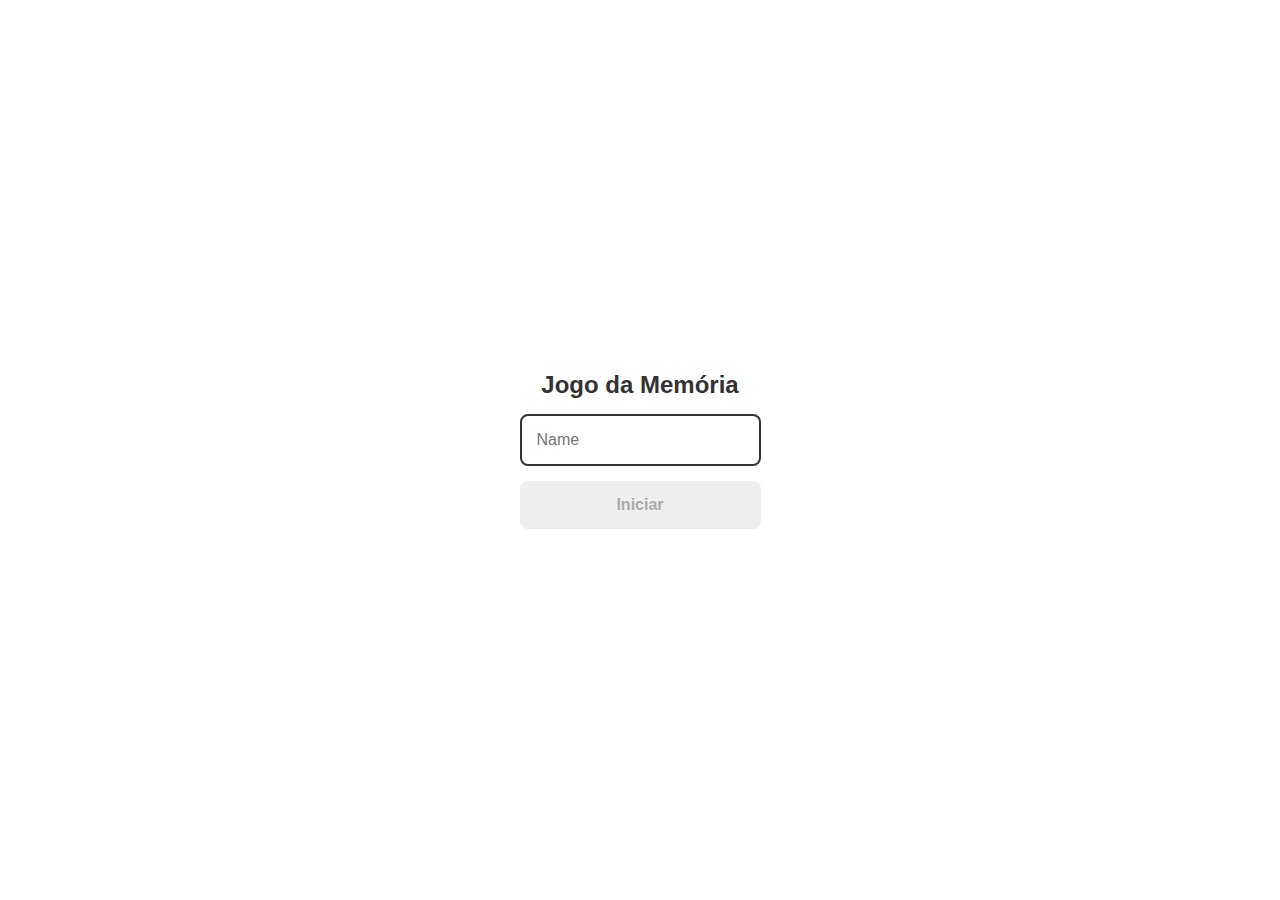
==== index.html @ 3acc5248 "Criado a página Login" ====
<!DOCTYPE html>
<html lang="pt-br">
<head>
    <meta charset="UTF-8">
    <meta name="viewport" content="width=device-width, initial-scale=1.0">
    <title>Memory Game | Login</title>
    <link rel="stylesheet" href="./css/reset.css">
    <link rel="stylesheet" href="./css/login.css">
    <script defer src="./js/login.js"></script>
</head>
<body>
    <form class="login-form">
        <div class="login-header">
            <h1>Jogo da Memória</h1>
            <input type="text" placeholder="Name" class="login-input">
            <button type="submit" class="login-button" disabled>Iniciar</button>
        </div>
    </form>
</body>
</html>
---- css/login.css ----
.login-form{
    display: flex;
    flex-direction: column;
    align-items: center;
    height: 100vh;
    justify-content: center;
}
.login-header{
    display: flex;
    flex-direction: column;
    align-items: center;
    justify-content: center;
}
.login-header  h1{
    color: #333;
    font-size: 1.5em;
    margin-bottom: 15px;
}
.login-input{
    border: 2px solid #333;
    border-radius: 8px;
    color: #333;
    font-size: 1em;
    margin-bottom: 15px;
    max-width: 300px;
    width: 100%;
    outline: none;
    padding: 15px;
}
.login-button{
    background-color: #ee665c;
    border-radius: 8px;
    color: #fff;
    font-size: 1em;
    font-weight: bold;
    cursor: pointer;
    padding: 15px;
    max-width: 300px;
    width: 100%;
}
.login-button:disabled{
    background-color: #eee;
    color: #aaa;
    cursor: auto;
}
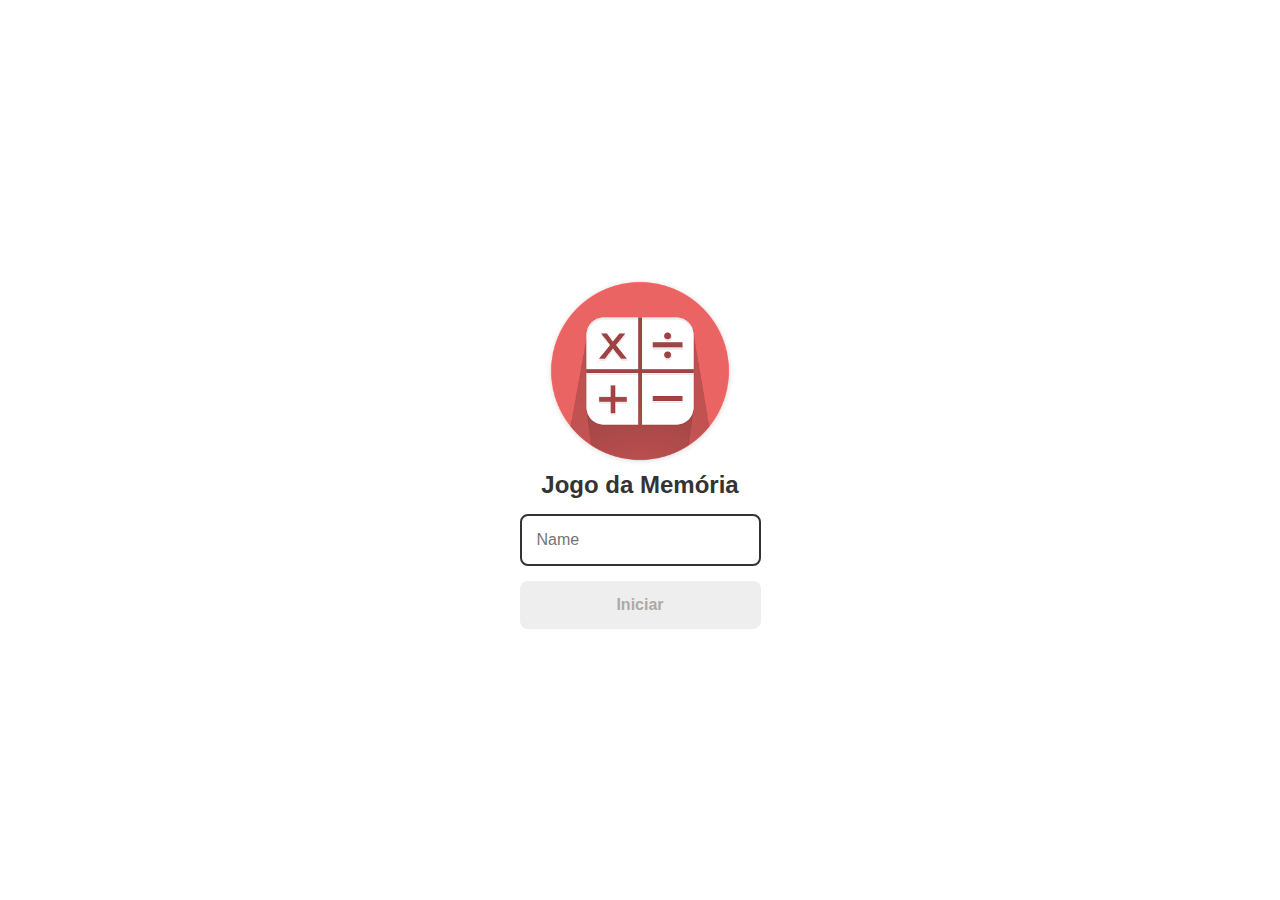
==== commit 7e821efc: "Add logo da index" ====
--- a/index.html
+++ b/index.html
@@ -11,6 +11,7 @@
 <body>
     <form class="login-form">
         <div class="login-header">
+            <img src="imgs/matematica.png" alt="logo-jogos-matematica">
             <h1>Jogo da Memória</h1>
             <input type="text" placeholder="Name" class="login-input">
             <button type="submit" class="login-button" disabled>Iniciar</button>
--- a/css/login.css
+++ b/css/login.css
@@ -42,4 +42,9 @@
     background-color: #eee;
     color: #aaa;
     cursor: auto;
+}
+
+img{
+    width: 100%;
+    max-width: 200px;
 }